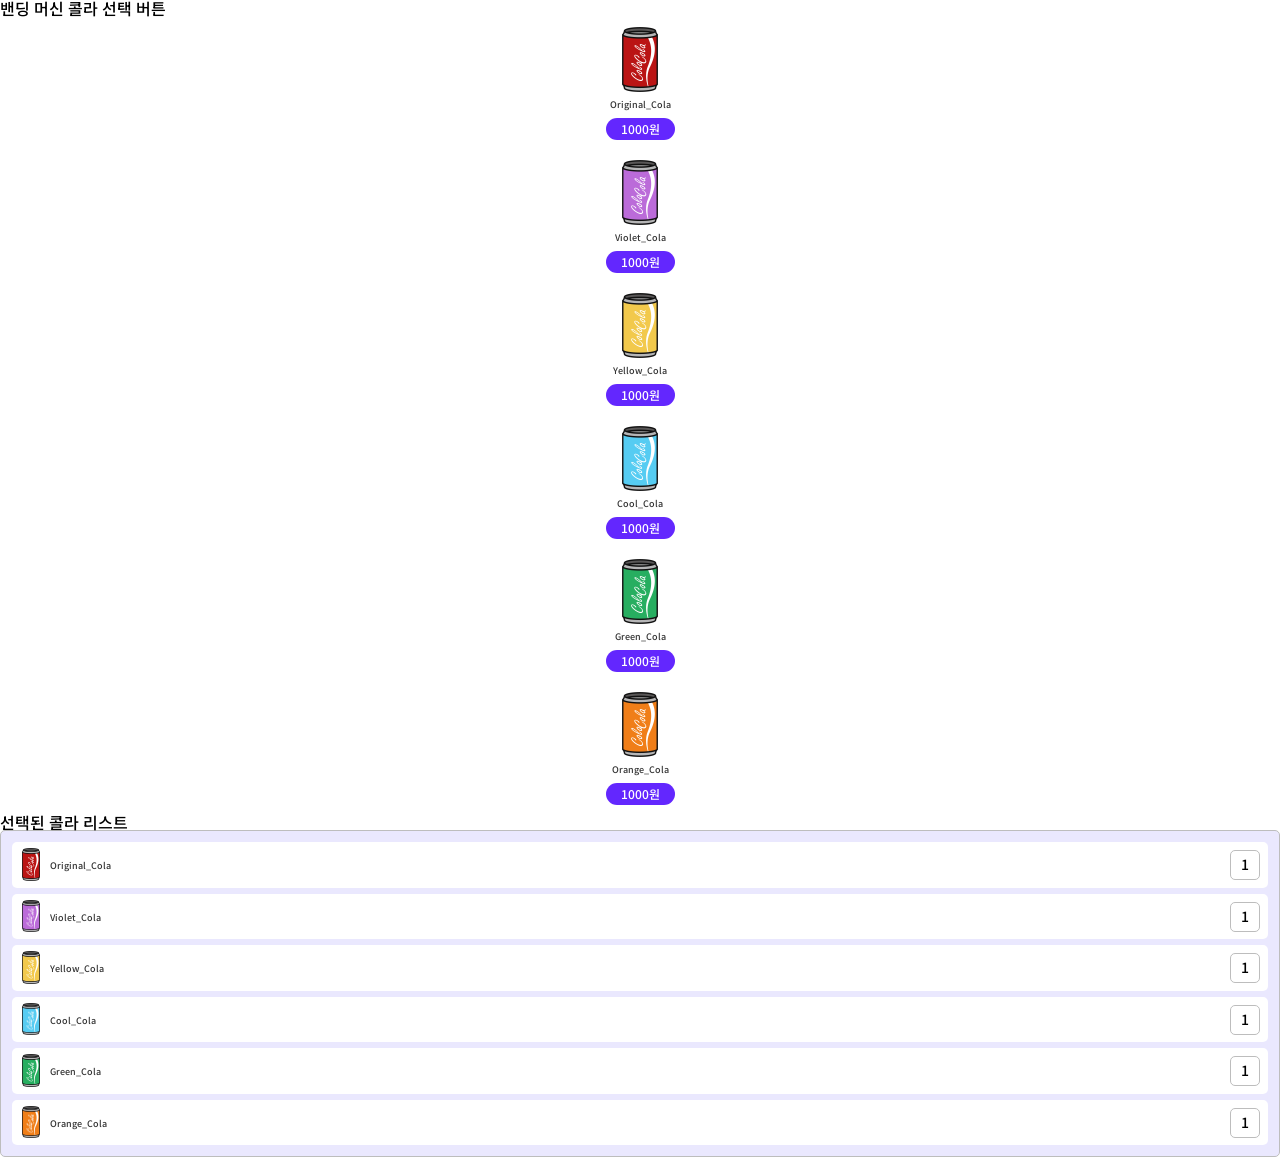
==== bending_machine_module.html @ d1a6b43c "모듈화파트 commit" ====
<!DOCTYPE html>
<html lang="ko">
<head>
    <meta charset="UTF-8">
    <meta http-equiv="X-UA-Compatible" content="IE=edge">
    <meta name="viewport" content="width=device-width, initial-scale=1.0">
    <link rel="stylesheet" href="./src/style/reset.css">
    <link rel="stylesheet" href="./src/style/bending_machine_module.css">
    <link rel="preconnect" href="https://fonts.googleapis.com">
    <link rel="preconnect" href="https://fonts.gstatic.com" crossorigin>
    <link href="https://fonts.googleapis.com/css2?family=Noto+Sans+KR:wght@500;700&display=swap" rel="stylesheet">
</head>
<body>
    밴딩 머신 콜라 선택 버튼
    <button type="button" class="btn-product">
        <img class="img-product" src="./src/images/Original_Cola.png" alt="">
        <strong class="txt-product_name">Original_Cola</strong>
        <span class="txt-product_price">1000원</span>
    </button>
    <button type="button" class="btn-product">
        <img class="img-product" src="./src/images/Violet_Cola.png" alt="">
        <strong class="txt-product_name">Violet_Cola</strong>
        <span class="txt-product_price">1000원</span>
    </button>
    <button type="button" class="btn-product">
        <img class="img-product" src="./src/images/Yellow_Cola.png" alt="">
        <strong class="txt-product_name">Yellow_Cola</strong>
        <span class="txt-product_price">1000원</span>
    </button>
    <button type="button" class="btn-product">
        <img class="img-product" src="./src/images/Cool_Cola.png" alt="">
        <strong class="txt-product_name">Cool_Cola</strong>
        <span class="txt-product_price">1000원</span>
    </button>
    <button type="button" class="btn-product">
        <img class="img-product" src="./src/images/Green_Cola.png" alt="">
        <strong class="txt-product_name">Green_Cola</strong>
        <span class="txt-product_price">1000원</span>
    </button>
    <button type="button" class="btn-product">
        <img class="img-product" src="./src/images/Orange_Cola.png" alt="">
        <strong class="txt-product_name">Orange_Cola</strong>
        <span class="txt-product_price">1000원</span>
    </button>

    선택된 콜라 리스트
    <ul class="list-selected_product">
        <li>
            <img class="img-product" src="./src/images/Original_Cola.png" alt="">
            <strong class="txt-product_name">Original_Cola</strong>
            <span class="txt-product_count">1</span>
        </li>
        <li>
            <img class="img-product" src="./src/images/Violet_Cola.png" alt="">
            <strong class="txt-product_name">Violet_Cola</strong>
            <span class="txt-product_count">1</span>
        </li>
        <li>
            <img class="img-product" src="./src/images/Yellow_Cola.png" alt="">
            <strong class="txt-product_name">Yellow_Cola</strong>
            <span class="txt-product_count">1</span>
        </li>
        <li>
            <img class="img-product" src="./src/images/Cool_Cola.png" alt="">
            <strong class="txt-product_name">Cool_Cola</strong>
            <span class="txt-product_count">1</span>
        </li>
        <li>
            <img class="img-product" src="./src/images/Green_Cola.png" alt="">
            <strong class="txt-product_name">Green_Cola</strong>
            <span class="txt-product_count">1</span>
        </li>
        <li>
            <img class="img-product" src="./src/images/Orange_Cola.png" alt="">
            <strong class="txt-product_name">Orange_Cola</strong>
            <span class="txt-product_count">1</span>
        </li>
    </ul>
</body>
</html>
---- src/style/bending_machine_module.css ----
body {
    font-family: 'Noto Sans KR', sans-serif;
    font-weight: 500;
}
.btn-product {
    padding: 11px 0 9px;
    /* text-align: center; */
}
.btn-product:active {
    border: 3px solid #6327FE;
}
.btn-product .img-product {
    width: 36px;
    vertical-align: top;
}
.btn-product .txt-product_name {
    display: block;
    margin: 6px 0 7px;
    font-size: 9px;
    line-height: 13px;
    color: #333333;
}
.btn-product .txt-product_price {
    display: inline-block;
    padding: 5px 15px;

    font-size: 12px;
    color: #fff;

    background: #6327FE;
    border-radius: 50px;
}

.list-selected_product {
    padding: 11px;

    background: #EAE8FE;
    border: 1px solid #BDBDBD;
    box-sizing: border-box;
    border-radius: 5px;
    overflow-y: scroll;

}
.list-selected_product li {
    padding: 6px 8px;
    background-color: #fff;
    border-radius: 5px;
}
.list-selected_product li+li {
    margin-top: 6px;
}
.list-selected_product .img-product {
    margin: 0 6px 1px 2px;
    width: 18px;
    vertical-align: middle;
} 
.list-selected_product .txt-product_name {
    font-size: 9px;
    line-height: 13px;
    color: #333333;
} 
.list-selected_product .txt-product_count {
    padding: 3px 10px 5px;
    font-size: 14px;
    line-height: 20px;

    border: 1px solid #BDBDBD;
    box-sizing: border-box;
    border-radius: 5px;

    margin-top: 2px;
    float: right;
}
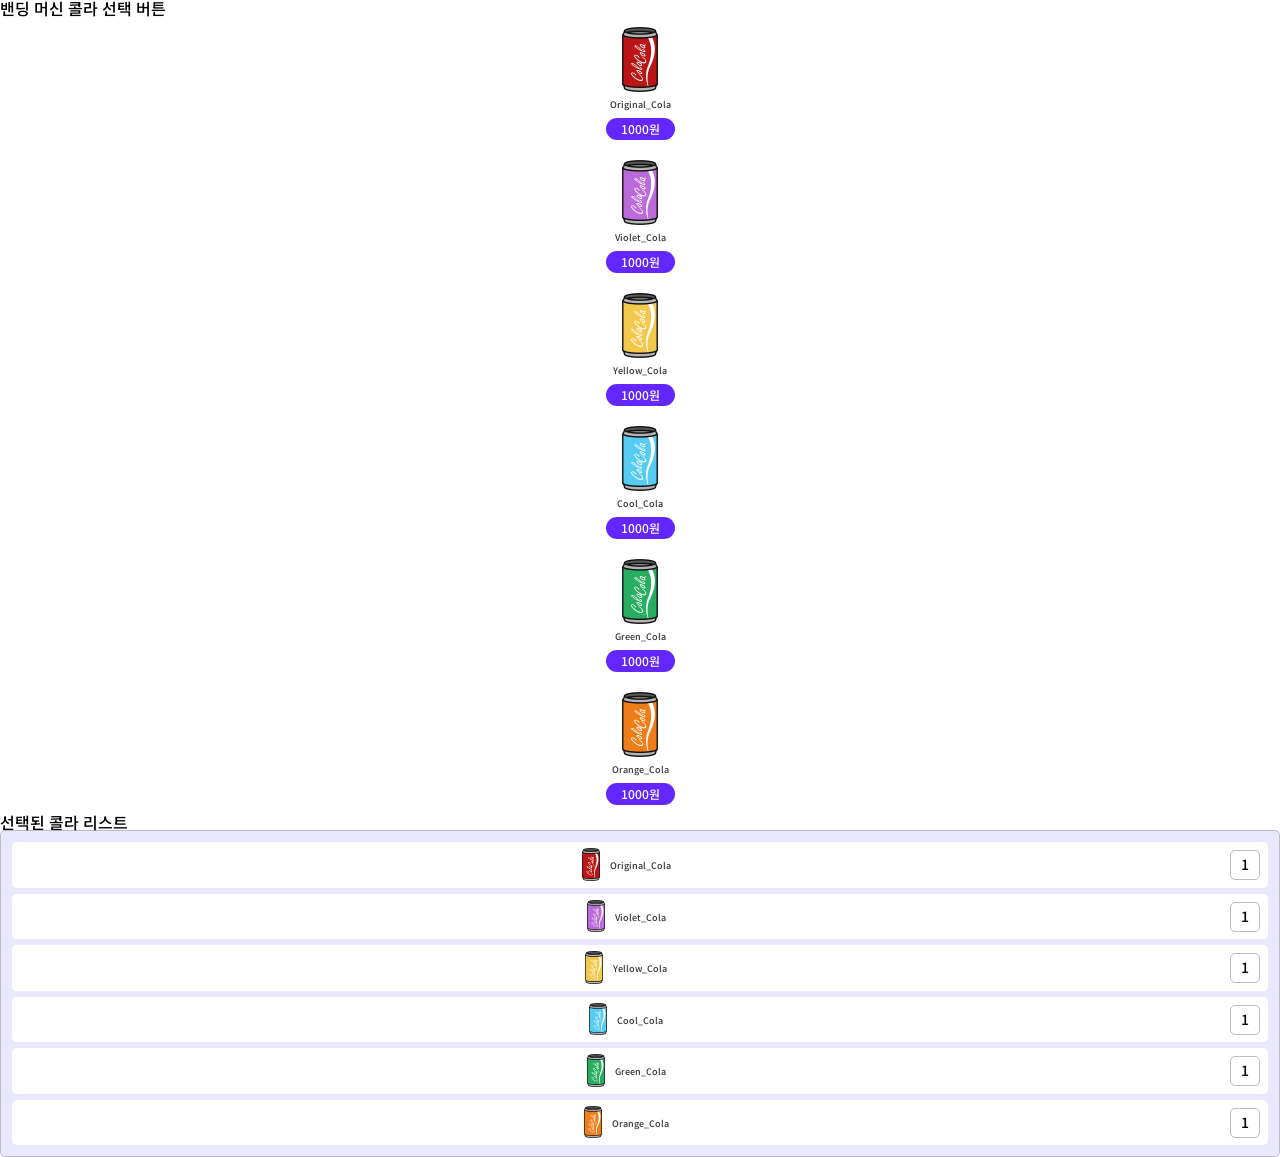
==== commit 09d57d3a: "모듈화파트 일부 수정" ====
--- a/bending_machine_module.html
+++ b/bending_machine_module.html
@@ -1,80 +1,92 @@
 <!DOCTYPE html>
 <html lang="ko">
 <head>
-    <meta charset="UTF-8">
-    <meta http-equiv="X-UA-Compatible" content="IE=edge">
-    <meta name="viewport" content="width=device-width, initial-scale=1.0">
-    <link rel="stylesheet" href="./src/style/reset.css">
-    <link rel="stylesheet" href="./src/style/bending_machine_module.css">
-    <link rel="preconnect" href="https://fonts.googleapis.com">
-    <link rel="preconnect" href="https://fonts.gstatic.com" crossorigin>
-    <link href="https://fonts.googleapis.com/css2?family=Noto+Sans+KR:wght@500;700&display=swap" rel="stylesheet">
+  <meta charset="UTF-8">
+  <meta http-equiv="X-UA-Compatible" content="IE=edge">
+  <meta name="viewport" content="width=device-width, initial-scale=1.0">
+  <link rel="stylesheet" href="./src/style/reset.css">
+  <link rel="stylesheet" href="./src/style/bending_machine_module.css">
+  <link rel="preconnect" href="https://fonts.googleapis.com">
+  <link rel="preconnect" href="https://fonts.gstatic.com" crossorigin>
+  <link href="https://fonts.googleapis.com/css2?family=Noto+Sans+KR:wght@500;700&display=swap" rel="stylesheet">
 </head>
 <body>
-    밴딩 머신 콜라 선택 버튼
-    <button type="button" class="btn-product">
+  밴딩 머신 콜라 선택 버튼
+  <button type="button" class="btn-product">
+    <img class="img-product" src="./src/images/Original_Cola.png" alt="">
+    <strong class="txt-product_name">Original_Cola</strong>
+    <span class="txt-product_price">1000원</span>
+  </button>
+  <button type="button" class="btn-product sold-out">
+    <img class="img-product" src="./src/images/Violet_Cola.png" alt="">
+    <strong class="txt-product_name">Violet_Cola</strong>
+    <span class="txt-product_price">1000원</span>
+  </button>
+  <button type="button" class="btn-product">
+    <img class="img-product" src="./src/images/Yellow_Cola.png" alt="">
+    <strong class="txt-product_name">Yellow_Cola</strong>
+    <span class="txt-product_price">1000원</span>
+  </button>
+  <button type="button" class="btn-product">
+    <img class="img-product" src="./src/images/Cool_Cola.png" alt="">
+    <strong class="txt-product_name">Cool_Cola</strong>
+    <span class="txt-product_price">1000원</span>
+  </button>
+  <button type="button" class="btn-product">
+    <img class="img-product" src="./src/images/Green_Cola.png" alt="">
+    <strong class="txt-product_name">Green_Cola</strong>
+    <span class="txt-product_price">1000원</span>
+  </button>
+  <button type="button" class="btn-product">
+    <img class="img-product" src="./src/images/Orange_Cola.png" alt="">
+    <strong class="txt-product_name">Orange_Cola</strong>
+    <span class="txt-product_price">1000원</span>
+  </button>
+
+  선택된 콜라 리스트
+  <ul class="list-selected_product">
+    <li>
+      <button type="button" class="btn-delete_product">
         <img class="img-product" src="./src/images/Original_Cola.png" alt="">
         <strong class="txt-product_name">Original_Cola</strong>
-        <span class="txt-product_price">1000원</span>
-    </button>
-    <button type="button" class="btn-product">
+        <span class="txt-product_count">1</span>
+      </button>
+    </li>
+    <li>
+      <button type="button" class="btn-delete_product"> 
         <img class="img-product" src="./src/images/Violet_Cola.png" alt="">
         <strong class="txt-product_name">Violet_Cola</strong>
-        <span class="txt-product_price">1000원</span>
-    </button>
-    <button type="button" class="btn-product">
+        <span class="txt-product_count">1</span>
+      </button>
+    </li>
+    <li>
+      <button type="button" class="btn-delete_product">
         <img class="img-product" src="./src/images/Yellow_Cola.png" alt="">
         <strong class="txt-product_name">Yellow_Cola</strong>
-        <span class="txt-product_price">1000원</span>
-    </button>
-    <button type="button" class="btn-product">
+        <span class="txt-product_count">1</span>
+      </button>
+    </li>
+    <li>
+      <button type="button" class="btn-delete_product">
         <img class="img-product" src="./src/images/Cool_Cola.png" alt="">
         <strong class="txt-product_name">Cool_Cola</strong>
-        <span class="txt-product_price">1000원</span>
-    </button>
-    <button type="button" class="btn-product">
+        <span class="txt-product_count">1</span>
+      </button>
+    </li>
+    <li>
+      <button type="button" class="btn-delete_product">
         <img class="img-product" src="./src/images/Green_Cola.png" alt="">
         <strong class="txt-product_name">Green_Cola</strong>
-        <span class="txt-product_price">1000원</span>
-    </button>
-    <button type="button" class="btn-product">
+        <span class="txt-product_count">1</span>
+      </button>    
+    </li>
+    <li>
+      <button type="button" class="btn-delete_product">
         <img class="img-product" src="./src/images/Orange_Cola.png" alt="">
         <strong class="txt-product_name">Orange_Cola</strong>
-        <span class="txt-product_price">1000원</span>
-    </button>
-
-    선택된 콜라 리스트
-    <ul class="list-selected_product">
-        <li>
-            <img class="img-product" src="./src/images/Original_Cola.png" alt="">
-            <strong class="txt-product_name">Original_Cola</strong>
-            <span class="txt-product_count">1</span>
-        </li>
-        <li>
-            <img class="img-product" src="./src/images/Violet_Cola.png" alt="">
-            <strong class="txt-product_name">Violet_Cola</strong>
-            <span class="txt-product_count">1</span>
-        </li>
-        <li>
-            <img class="img-product" src="./src/images/Yellow_Cola.png" alt="">
-            <strong class="txt-product_name">Yellow_Cola</strong>
-            <span class="txt-product_count">1</span>
-        </li>
-        <li>
-            <img class="img-product" src="./src/images/Cool_Cola.png" alt="">
-            <strong class="txt-product_name">Cool_Cola</strong>
-            <span class="txt-product_count">1</span>
-        </li>
-        <li>
-            <img class="img-product" src="./src/images/Green_Cola.png" alt="">
-            <strong class="txt-product_name">Green_Cola</strong>
-            <span class="txt-product_count">1</span>
-        </li>
-        <li>
-            <img class="img-product" src="./src/images/Orange_Cola.png" alt="">
-            <strong class="txt-product_name">Orange_Cola</strong>
-            <span class="txt-product_count">1</span>
-        </li>
-    </ul>
+        <span class="txt-product_count">1</span>
+      </button>
+    </li>
+  </ul>
 </body>
 </html>
